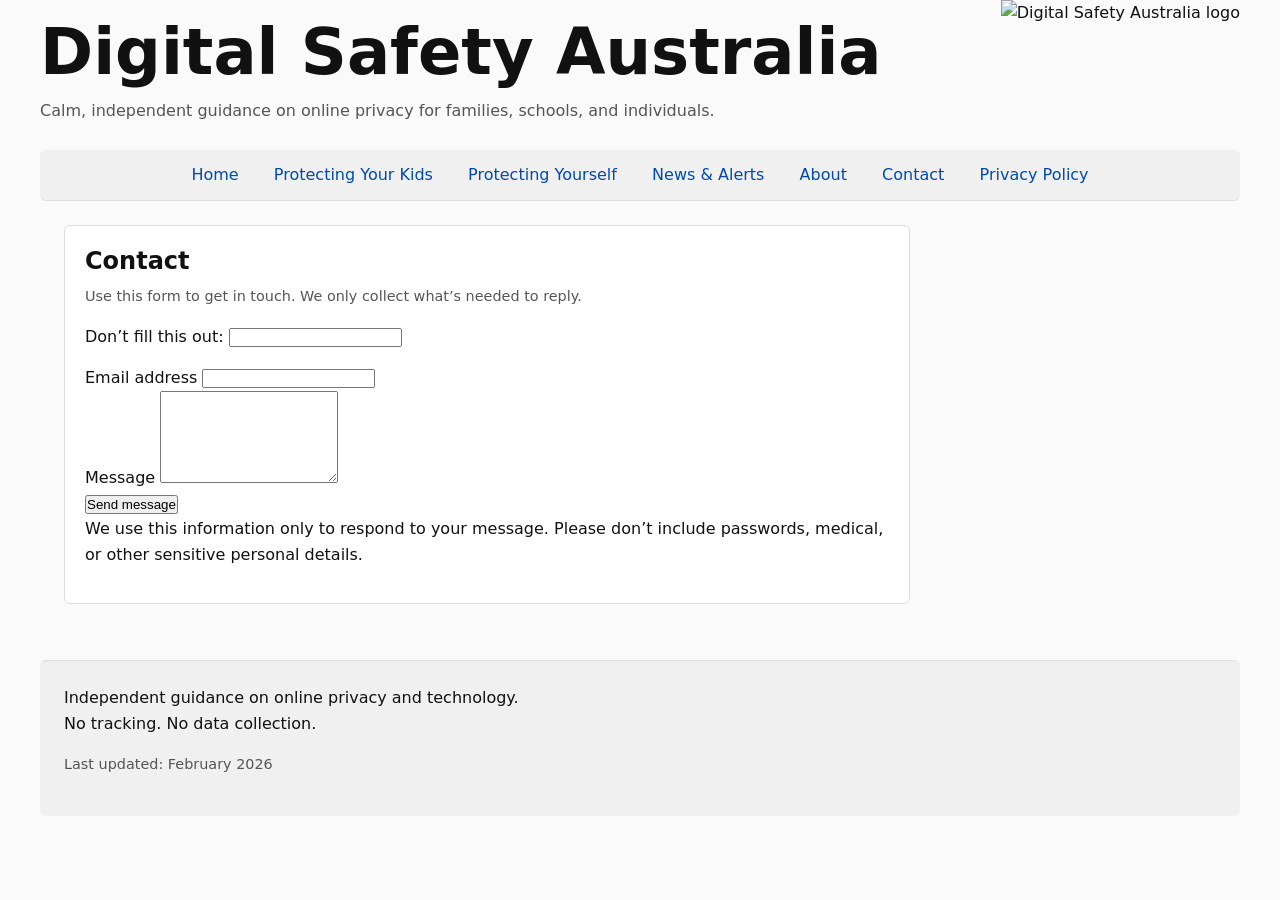
==== contact.html @ ab67b8bc "Create contact.html" ====
<!DOCTYPE html>
<html lang="en">
<head>
  <!-- Basic -->
  <meta charset="UTF-8">
  <title>My Website</title>
  <meta name="viewport" content="width=device-width, initial-scale=1">

  <!-- Privacy-friendly defaults -->
  <meta name="referrer" content="no-referrer">
  <meta name="robots" content="index, follow">

  <!-- Content Security Policy (works on GitHub Pages) -->
  <meta http-equiv="Content-Security-Policy"
        content="
          default-src 'self';
          img-src 'self' data:;
          style-src 'self' 'unsafe-inline';
          script-src 'self';
          object-src 'none';
          base-uri 'self';
          form-action 'self' https://*.netlify.app https://*.netlify.com;
          frame-ancestors 'none';
          upgrade-insecure-requests;
        ">

  <!-- Prevent MIME sniffing -->
  <meta http-equiv="X-Content-Type-Options" content="nosniff">

  <!-- Prevent clickjacking -->
  <meta http-equiv="X-Frame-Options" content="DENY">

  <!-- Disable overly invasive browser features -->
  <meta http-equiv="Permissions-Policy"
        content="camera=(), microphone=(), geolocation=(), payment=()">

  <!-- Basic styling (external assets) -->
  <link rel="stylesheet" href="styles.css">
</head>

<body>

  <header>
    <div class="header-text">
      <h1>Digital Safety Australia</h1>
      <p class="tagline">
        Calm, independent guidance on online privacy for families, schools, and individuals.
      </p>
    </div>

    <img 
      src="images/logo_1.png" 
      alt="Digital Safety Australia logo" 
      class="logo"
    >
  </header>


  <nav>
    <ul class="menu">
      <li><a href="index.html">Home</a></li>
      <li><a href="protecting_kids.html">Protecting Your Kids</a></li>
      <li><a href="protecting_yourself.html">Protecting Yourself</a></li>
      <li><a href="news_alerts.html">News & Alerts</a></li>
      <li><a href="about.html">About</a></li>
      <li><a href="contact.html">Contact</a></li>
      <li><a href="privacy_policy.html">Privacy Policy</a></li>
    </ul>
  </nav>

  <main class="home-layout">

<section class="contact-section">
  <h2>Contact</h2>

  <p class="muted">
    Use this form to get in touch. We only collect what’s needed to reply.
  </p>

  <form
    name="contact"
    method="POST"
    data-netlify="true"
    netlify-honeypot="bot-field"
  >
    <!-- Required for Netlify -->
    <input type="hidden" name="form-name" value="contact">

    <!-- Honeypot field (spam bots fill this, humans don’t) -->
    <p class="hidden">
      <label>
        Don’t fill this out:
        <input name="bot-field">
      </label>
    </p>

    <div class="form-field">
      <label for="email">Email address</label>
      <input
        type="email"
        id="email"
        name="email"
        required
        autocomplete="email"
      >
    </div>

    <div class="form-field">
      <label for="message">Message</label>
      <textarea
        id="message"
        name="message"
        rows="6"
        required
      ></textarea>
    </div>

    <button type="submit">Send message</button>
  </form>

  <p class="form-note">
    We use this information only to respond to your message.
    Please don’t include passwords, medical, or other sensitive personal details.
  </p>
</section>

  </main>

  <footer>
    <p>
      Independent guidance on online privacy and technology.<br>
      No tracking. No data collection.
    </p>
    <p class="muted">
      Last updated: February 2026
    </p>
  </footer>

</body>
</html>
---- styles.css ----
/* ================================
   1. CSS RESET / BASELINE
   ================================ */

/* Remove default browser spacing */
* {
  margin: 0;                 /* Remove default margins */
  padding: 0;                /* Remove default padding */
  box-sizing: border-box;    /* Include padding/border in width calculations */
}

/* Base document styles */
html {
  font-size: 16px;           /* Standard readable base size */
}

/* Global body styles */
body {
  font-family: system-ui, -apple-system, BlinkMacSystemFont, sans-serif;
  line-height: 1.6;          /* Comfortable reading line height */
  color: #111;               /* High-contrast text */
  background-color: #fafafa; /* Light neutral background */
}


/* ================================
   2. TYPOGRAPHY
   ================================ */

h1, h2, h3 {
  line-height: 1.3;          /* Tighter headings */
  margin-bottom: 0.5rem;     /* Space below headings */
}

p {
  margin-bottom: 1rem;       /* Space between paragraphs */
}

ul {
  list-style: none;          /* Remove bullet points */
}

a {
  color: #004aad;            /* Accessible blue */
  text-decoration: none;    /* Remove underline */
}

a:hover {
  text-decoration: underline; /* Restore underline on hover */
}

/* Muted helper class */
.muted {
  color: #555;               /* Softer text */
  font-size: 0.9rem;         /* Slightly smaller text */
}


/* ================================
   3. HEADER
   ================================ */


header {
  display: flex;                 /* Use flexbox to lay out header children */
  align-items: center;           /* Vertically center items (text + logo) */
  justify-content: space-between;/* Push text to left, logo to right */
  gap: 1.5rem;                   /* Space between text block and logo */
}

/* Group heading and tagline vertically */
.header-text {
  display: flex;                 /* Enable flex layout inside text group */
  flex-direction: column;        /* Stack h1 above tagline */
}

/* Remove default browser margin on h1 */
.header-text h1 {
  margin: 0;                     /* Prevent unwanted extra spacing */
  font-size: 4.0rem;             /* Heading font size */
}

/* Style the tagline text */
.tagline {
  margin-top: 0.25rem;           /* Small space below the heading */
  color: #555;                   /* Softer grey for secondary text */
}

/* Control logo size without distortion */
header img {
  height: 150px;                  /* Set logo height */
  width: auto;                   /* Keep correct aspect ratio */
}

/* Responsive: stack on small screens */
@media (max-width: 768px) {
  header {
    flex-direction: column;      /* Stack items vertically */
    text-align: center;          /* Center text */
  }

  header img {
    height: 150px;                /* Slightly smaller logo */
    margin-top: 0rem;            /* Space above logo */
    margin-bottom: 2rem;
  }
}



/* ================================
   4. NAVIGATION (FLEXBOX)
   ================================ */

nav {
  background-color: #f0f0f0; /* Light contrast bar */
  border-bottom: 1px solid #ddd;
}

/* Navigation list */
.menu {
  display: flex;             /* Enable Flexbox */
  justify-content: center;   /* Center items horizontally */
  align-items: center;       /* Align items vertically */
  gap: 1rem;                 /* Space between menu items */
  padding: 0.75rem 1rem;     /* Space around menu */
  flex-wrap: wrap;           /* Allow wrapping on small screens */
}

/* Navigation links */
.menu a {
  padding: 0.4rem 0.6rem;    /* Clickable area */
  border-radius: 4px;        /* Soft corners */
}

/* Hover/focus state */
.menu a:hover,
.menu a:focus {
  background-color: #e0e0e0; /* Visual feedback */
}


/* ================================
   5. MAIN LAYOUT (CSS GRID)
   ================================ */

/*
  Mobile-first:
  Single column by default
*/
main {
  display: grid;             /* Enable CSS Grid */
  grid-template-columns: 1fr;/* One column on mobile */
  gap: 1.5rem;               /* Space between sections */
  padding: 1.5rem;           /* Page padding */
}

/* Core content sections */
section {
  background-color: #ffffff;
  padding: 1.25rem;
  border-radius: 6px;
  border: 1px solid #ddd;
}

/* Sidebar / alerts */
aside {
  background-color: #fffbe6; /* Soft alert background */
  padding: 1.25rem;
  border-radius: 6px;
  border: 1px solid #e6d200;
}


/* ================================
   6. ARTICLE / LIST FLEX EXAMPLE
   ================================ */

/* Example: alert/news list inside aside */
aside ul {
  display: flex;             /* Flexbox for vertical stacking */
  flex-direction: column;    /* Stack items vertically */
  gap: 0.75rem;              /* Space between items */
}


/* ================================
   7. TABLET LAYOUT
   ================================ */

@media (min-width: 768px) {

  /* Two-column layout:
     main content + sidebar */
  main {
    grid-template-columns: 3fr 1fr; /* Content wider than aside */
    align-items: start;             /* Align columns to top */
  }

  /* Ensure aside sits to the right */
  aside {
    grid-column: 2;                 /* Place in second column */
  }
}


/* ================================
   8. DESKTOP LAYOUT
   ================================ */

@media (min-width: 1024px) {

  body {
    max-width: 1200px;        /* Limit line length */
    margin: 0 auto;           /* Center site */
  }

  header,
  nav,
  footer {
    border-radius: 6px;       /* Slight polish on large screens */
  }
}


/* ================================
   9. FOOTER
   ================================ */

footer {
  margin-top: 2rem;           /* Space above footer */
  padding: 1.5rem;
  background-color: #f0f0f0;
  border-top: 1px solid #ddd;
}
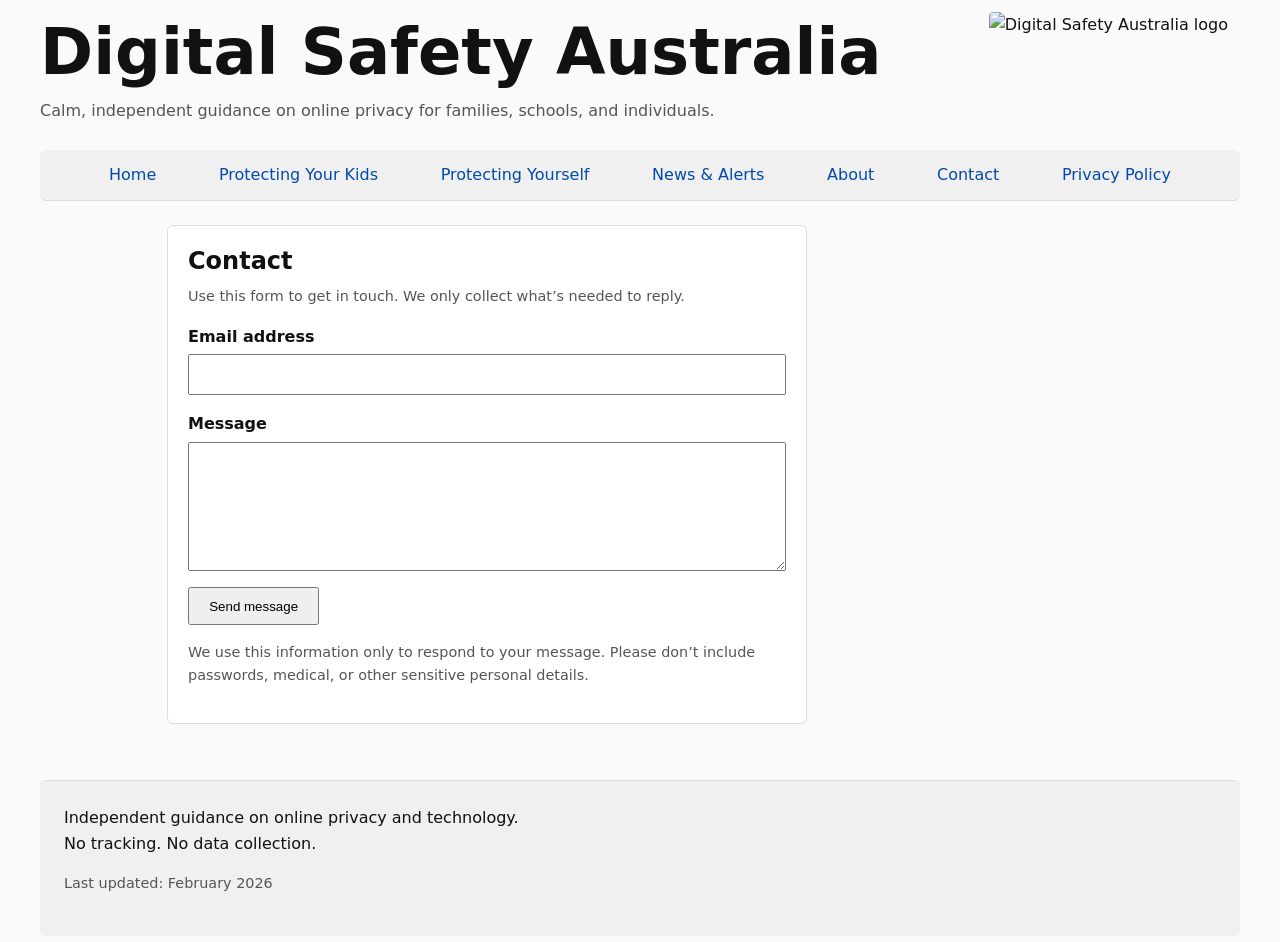
==== commit 1657d657: "Update contact.html" ====
--- a/contact.html
+++ b/contact.html
@@ -19,7 +19,7 @@
           script-src 'self';
           object-src 'none';
           base-uri 'self';
-          form-action 'self' https://*.netlify.app https://*.netlify.com;
+          form-action 'self';
           frame-ancestors 'none';
           upgrade-insecure-requests;
         ">
--- a/styles.css
+++ b/styles.css
@@ -1,25 +1,64 @@
+/* ================================
+   0. COLOR SYSTEM (AUTO DAY / NIGHT)
+   ================================ */
+
+/* Light mode (default) */
+:root {
+  --bg-body: #fafafa;
+  --bg-surface: #ffffff;
+  --bg-nav: #f0f0f0;
+  --bg-aside: #fffbe6;
+
+  --text-main: #111111;
+  --text-muted: #555555;
+  --link-color: #004aad;
+
+  --border-light: #dddddd;
+  --border-accent: #e6d200;
+}
+
+/* Dark mode (auto via OS setting) */
+@media (prefers-color-scheme: dark) {
+  :root {
+    --bg-body: #0f172a;
+    --bg-surface: #1e293b;
+    --bg-nav: #020617;
+    --bg-aside: #1e293b;
+
+    --text-main: #e5e7eb;
+    --text-muted: #9ca3af;
+    --link-color: #60a5fa;
+
+    --border-light: #334155;
+    --border-accent: #475569;
+  }
+}
+
+/* Optional smooth transition */
+* {
+  transition: background-color 0.25s ease, color 0.25s ease, border-color 0.25s ease;
+}
+
+
 /* ================================
    1. CSS RESET / BASELINE
    ================================ */
 
-/* Remove default browser spacing */
 * {
-  margin: 0;                 /* Remove default margins */
-  padding: 0;                /* Remove default padding */
-  box-sizing: border-box;    /* Include padding/border in width calculations */
-}
-
-/* Base document styles */
+  margin: 0;
+  padding: 0;
+  box-sizing: border-box;
+}
+
 html {
-  font-size: 16px;           /* Standard readable base size */
-}
-
-/* Global body styles */
+  font-size: 16px;
+}
+
 body {
   font-family: system-ui, -apple-system, BlinkMacSystemFont, sans-serif;
-  line-height: 1.6;          /* Comfortable reading line height */
-  color: #111;               /* High-contrast text */
-  background-color: #fafafa; /* Light neutral background */
+  line-height: 1.6;
+  color: var(--text-main);
+  background-color: var(--bg-body);
 }
 
 
@@ -28,31 +67,30 @@
    ================================ */
 
 h1, h2, h3 {
-  line-height: 1.3;          /* Tighter headings */
-  margin-bottom: 0.5rem;     /* Space below headings */
+  line-height: 1.3;
+  margin-bottom: 0.5rem;
 }
 
 p {
-  margin-bottom: 1rem;       /* Space between paragraphs */
+  margin-bottom: 1rem;
 }
 
 ul {
-  list-style: none;          /* Remove bullet points */
+  list-style: none;
 }
 
 a {
-  color: #004aad;            /* Accessible blue */
-  text-decoration: none;    /* Remove underline */
+  color: var(--link-color);
+  text-decoration: none;
 }
 
 a:hover {
-  text-decoration: underline; /* Restore underline on hover */
-}
-
-/* Muted helper class */
+  text-decoration: underline;
+}
+
 .muted {
-  color: #555;               /* Softer text */
-  font-size: 0.9rem;         /* Slightly smaller text */
+  color: var(--text-muted);
+  font-size: 0.9rem;
 }
 
 
@@ -60,83 +98,74 @@
    3. HEADER
    ================================ */
 
-
 header {
-  display: flex;                 /* Use flexbox to lay out header children */
-  align-items: center;           /* Vertically center items (text + logo) */
-  justify-content: space-between;/* Push text to left, logo to right */
-  gap: 1.5rem;                   /* Space between text block and logo */
-}
-
-/* Group heading and tagline vertically */
+  display: flex;
+  align-items: center;
+  justify-content: space-between;
+  gap: 1.5rem;
+}
+
 .header-text {
-  display: flex;                 /* Enable flex layout inside text group */
-  flex-direction: column;        /* Stack h1 above tagline */
-}
-
-/* Remove default browser margin on h1 */
+  display: flex;
+  flex-direction: column;
+}
+
 .header-text h1 {
-  margin: 0;                     /* Prevent unwanted extra spacing */
-  font-size: 4.0rem;             /* Heading font size */
-}
-
-/* Style the tagline text */
+  margin: 0;
+  font-size: 4rem;
+}
+
 .tagline {
-  margin-top: 0.25rem;           /* Small space below the heading */
-  color: #555;                   /* Softer grey for secondary text */
-}
-
-/* Control logo size without distortion */
+  margin-top: 0.25rem;
+  color: var(--text-muted);
+}
+
 header img {
-  height: 150px;                  /* Set logo height */
-  width: auto;                   /* Keep correct aspect ratio */
-}
-
-/* Responsive: stack on small screens */
+  height: 150px;
+  width: auto;
+  border-radius: 1rem;
+  padding: 0.75rem;  
+  mix-blend-mode: multiply;
+}
+
 @media (max-width: 768px) {
   header {
-    flex-direction: column;      /* Stack items vertically */
-    text-align: center;          /* Center text */
+    flex-direction: column;
+    text-align: center;
   }
 
   header img {
-    height: 150px;                /* Slightly smaller logo */
-    margin-top: 0rem;            /* Space above logo */
+    height: 150px;
     margin-bottom: 2rem;
   }
 }
 
 
-
 /* ================================
    4. NAVIGATION (FLEXBOX)
    ================================ */
 
 nav {
-  background-color: #f0f0f0; /* Light contrast bar */
-  border-bottom: 1px solid #ddd;
-}
-
-/* Navigation list */
+  background-color: var(--bg-nav);
+  border-bottom: 1px solid var(--border-light);
+}
+
 .menu {
-  display: flex;             /* Enable Flexbox */
-  justify-content: center;   /* Center items horizontally */
-  align-items: center;       /* Align items vertically */
-  gap: 1rem;                 /* Space between menu items */
-  padding: 0.75rem 1rem;     /* Space around menu */
-  flex-wrap: wrap;           /* Allow wrapping on small screens */
-}
-
-/* Navigation links */
+  display: flex;
+  justify-content: space-evenly;
+  align-items: center;
+  padding: 0.75rem 1rem;
+  flex-wrap: wrap;
+}
+
 .menu a {
-  padding: 0.4rem 0.6rem;    /* Clickable area */
-  border-radius: 4px;        /* Soft corners */
-}
-
-/* Hover/focus state */
+  padding: 0.4rem 0.6rem;
+  border-radius: 4px;
+}
+
 .menu a:hover,
 .menu a:focus {
-  background-color: #e0e0e0; /* Visual feedback */
+  background-color: var(--border-light);
 }
 
 
@@ -144,31 +173,25 @@
    5. MAIN LAYOUT (CSS GRID)
    ================================ */
 
-/*
-  Mobile-first:
-  Single column by default
-*/
 main {
-  display: grid;             /* Enable CSS Grid */
-  grid-template-columns: 1fr;/* One column on mobile */
-  gap: 1.5rem;               /* Space between sections */
-  padding: 1.5rem;           /* Page padding */
-}
-
-/* Core content sections */
+  display: grid;
+  grid-template-columns: 1fr;
+  gap: 1.5rem;
+  padding: 1.5rem;
+}
+
 section {
-  background-color: #ffffff;
+  background-color: var(--bg-surface);
   padding: 1.25rem;
   border-radius: 6px;
-  border: 1px solid #ddd;
-}
-
-/* Sidebar / alerts */
+  border: 1px solid var(--border-light);
+}
+
 aside {
-  background-color: #fffbe6; /* Soft alert background */
+  background-color: var(--bg-aside);
   padding: 1.25rem;
   border-radius: 6px;
-  border: 1px solid #e6d200;
+  border: 1px solid var(--border-accent);
 }
 
 
@@ -176,11 +199,10 @@
    6. ARTICLE / LIST FLEX EXAMPLE
    ================================ */
 
-/* Example: alert/news list inside aside */
 aside ul {
-  display: flex;             /* Flexbox for vertical stacking */
-  flex-direction: column;    /* Stack items vertically */
-  gap: 0.75rem;              /* Space between items */
+  display: flex;
+  flex-direction: column;
+  gap: 0.75rem;
 }
 
 
@@ -189,17 +211,13 @@
    ================================ */
 
 @media (min-width: 768px) {
-
-  /* Two-column layout:
-     main content + sidebar */
   main {
-    grid-template-columns: 3fr 1fr; /* Content wider than aside */
-    align-items: start;             /* Align columns to top */
-  }
-
-  /* Ensure aside sits to the right */
+    grid-template-columns: 3fr 1fr;
+    align-items: start;
+  }
+
   aside {
-    grid-column: 2;                 /* Place in second column */
+    grid-column: 2;
   }
 }
 
@@ -211,16 +229,70 @@
 @media (min-width: 1024px) {
 
   body {
-    max-width: 1200px;        /* Limit line length */
-    margin: 0 auto;           /* Center site */
+    max-width: 1200px;
+    margin: 0 auto;
   }
 
   header,
   nav,
   footer {
-    border-radius: 6px;       /* Slight polish on large screens */
-  }
-}
+    border-radius: 6px;
+  }
+}
+
+
+/* =========================
+   Contact Form
+   ========================= */
+
+.contact-section {
+  max-width: 640px;
+  margin: 0 auto;
+}
+
+.contact-section h2 {
+  margin-bottom: 0.5rem;
+}
+
+.form-field {
+  display: flex;
+  flex-direction: column;
+  margin-bottom: 1rem;
+}
+
+.form-field label {
+  margin-bottom: 0.3rem;
+  font-weight: 600;
+}
+
+.form-field input,
+.form-field textarea {
+  padding: 0.6rem;
+  font-size: 1rem;
+}
+
+.contact-section button {
+  padding: 0.6rem 1.2rem;
+  cursor: pointer;
+}
+
+.hidden {
+  display: none;
+}
+
+.form-note {
+  margin-top: 1rem;
+  font-size: 0.9rem;
+  color: #555;
+}
+
+input:focus,
+textarea:focus,
+button:focus {
+  outline: 2px solid #005fcc;
+  outline-offset: 2px;
+}
+
 
 
 /* ================================
@@ -228,9 +300,9 @@
    ================================ */
 
 footer {
-  margin-top: 2rem;           /* Space above footer */
+  margin-top: 2rem;
   padding: 1.5rem;
-  background-color: #f0f0f0;
-  border-top: 1px solid #ddd;
-}
-
+  background-color: var(--bg-nav);
+  border-top: 1px solid var(--border-light);
+}
+
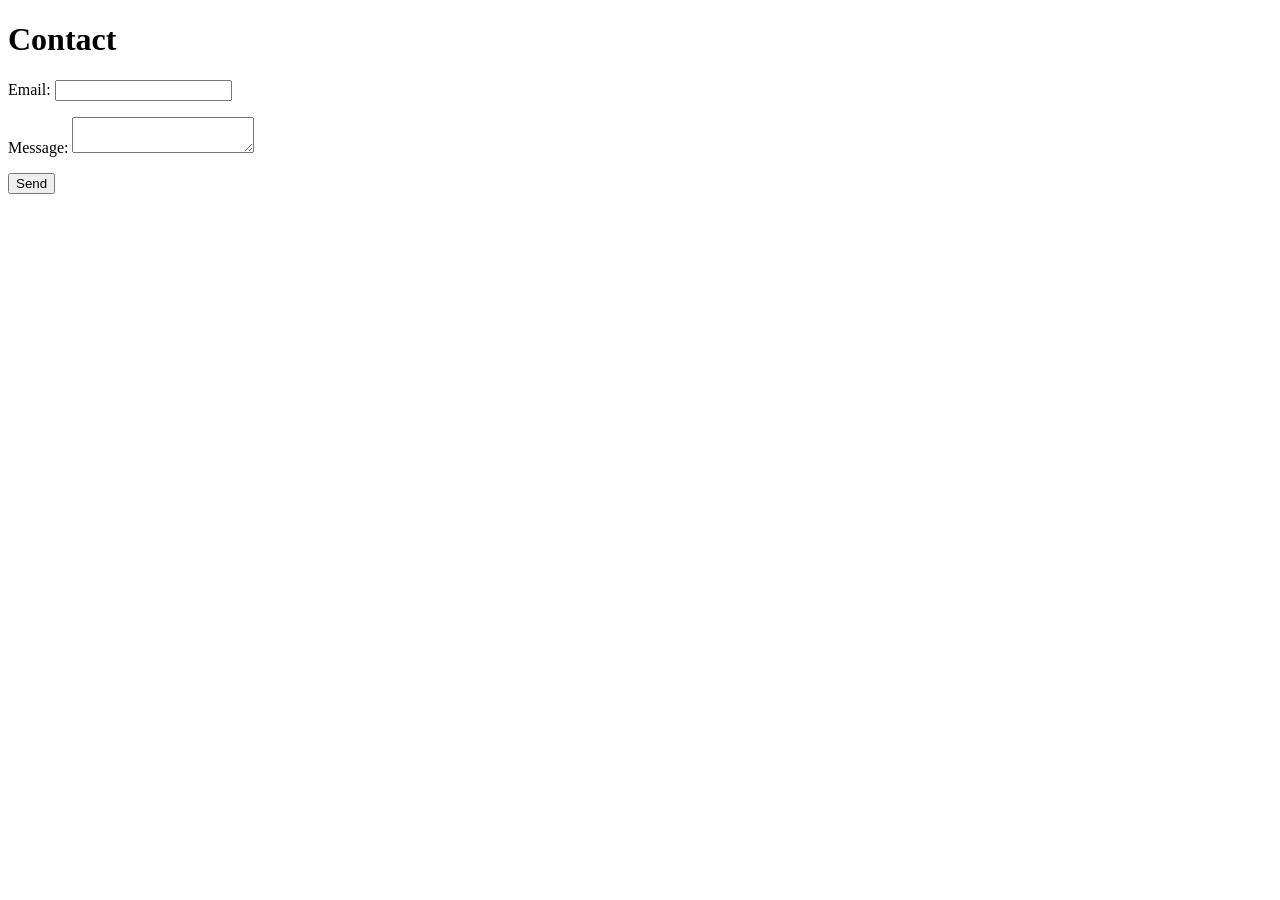
==== commit 6a56c0e6: "Update contact.html" ====
--- a/contact.html
+++ b/contact.html
@@ -1,81 +1,14 @@
 <!DOCTYPE html>
 <html lang="en">
 <head>
-  <!-- Basic -->
   <meta charset="UTF-8">
-  <title>My Website</title>
+  <title>Netlify Form Test</title>
   <meta name="viewport" content="width=device-width, initial-scale=1">
-
-  <!-- Privacy-friendly defaults -->
-  <meta name="referrer" content="no-referrer">
-  <meta name="robots" content="index, follow">
-
-  <!-- Content Security Policy (works on GitHub Pages) -->
-  <meta http-equiv="Content-Security-Policy"
-        content="
-          default-src 'self';
-          img-src 'self' data:;
-          style-src 'self' 'unsafe-inline';
-          script-src 'self';
-          object-src 'none';
-          base-uri 'self';
-          form-action 'self';
-          frame-ancestors 'none';
-          upgrade-insecure-requests;
-        ">
-
-  <!-- Prevent MIME sniffing -->
-  <meta http-equiv="X-Content-Type-Options" content="nosniff">
-
-  <!-- Prevent clickjacking -->
-  <meta http-equiv="X-Frame-Options" content="DENY">
-
-  <!-- Disable overly invasive browser features -->
-  <meta http-equiv="Permissions-Policy"
-        content="camera=(), microphone=(), geolocation=(), payment=()">
-
-  <!-- Basic styling (external assets) -->
-  <link rel="stylesheet" href="styles.css">
 </head>
 
 <body>
 
-  <header>
-    <div class="header-text">
-      <h1>Digital Safety Australia</h1>
-      <p class="tagline">
-        Calm, independent guidance on online privacy for families, schools, and individuals.
-      </p>
-    </div>
-
-    <img 
-      src="images/logo_1.png" 
-      alt="Digital Safety Australia logo" 
-      class="logo"
-    >
-  </header>
-
-
-  <nav>
-    <ul class="menu">
-      <li><a href="index.html">Home</a></li>
-      <li><a href="protecting_kids.html">Protecting Your Kids</a></li>
-      <li><a href="protecting_yourself.html">Protecting Yourself</a></li>
-      <li><a href="news_alerts.html">News & Alerts</a></li>
-      <li><a href="about.html">About</a></li>
-      <li><a href="contact.html">Contact</a></li>
-      <li><a href="privacy_policy.html">Privacy Policy</a></li>
-    </ul>
-  </nav>
-
-  <main class="home-layout">
-
-<section class="contact-section">
-  <h2>Contact</h2>
-
-  <p class="muted">
-    Use this form to get in touch. We only collect what’s needed to reply.
-  </p>
+  <h1>Contact</h1>
 
   <form
     name="contact"
@@ -83,58 +16,33 @@
     data-netlify="true"
     netlify-honeypot="bot-field"
   >
-    <!-- Required for Netlify -->
+    <!-- Required hidden input -->
     <input type="hidden" name="form-name" value="contact">
 
-    <!-- Honeypot field (spam bots fill this, humans don’t) -->
-    <p class="hidden">
+    <!-- Honeypot -->
+    <p hidden>
       <label>
         Don’t fill this out:
         <input name="bot-field">
       </label>
     </p>
 
-    <div class="form-field">
-      <label for="email">Email address</label>
-      <input
-        type="email"
-        id="email"
-        name="email"
-        required
-        autocomplete="email"
-      >
-    </div>
+    <p>
+      <label>
+        Email:
+        <input type="email" name="email" required>
+      </label>
+    </p>
 
-    <div class="form-field">
-      <label for="message">Message</label>
-      <textarea
-        id="message"
-        name="message"
-        rows="6"
-        required
-      ></textarea>
-    </div>
+    <p>
+      <label>
+        Message:
+        <textarea name="message" required></textarea>
+      </label>
+    </p>
 
-    <button type="submit">Send message</button>
+    <button type="submit">Send</button>
   </form>
-
-  <p class="form-note">
-    We use this information only to respond to your message.
-    Please don’t include passwords, medical, or other sensitive personal details.
-  </p>
-</section>
-
-  </main>
-
-  <footer>
-    <p>
-      Independent guidance on online privacy and technology.<br>
-      No tracking. No data collection.
-    </p>
-    <p class="muted">
-      Last updated: February 2026
-    </p>
-  </footer>
 
 </body>
 </html>
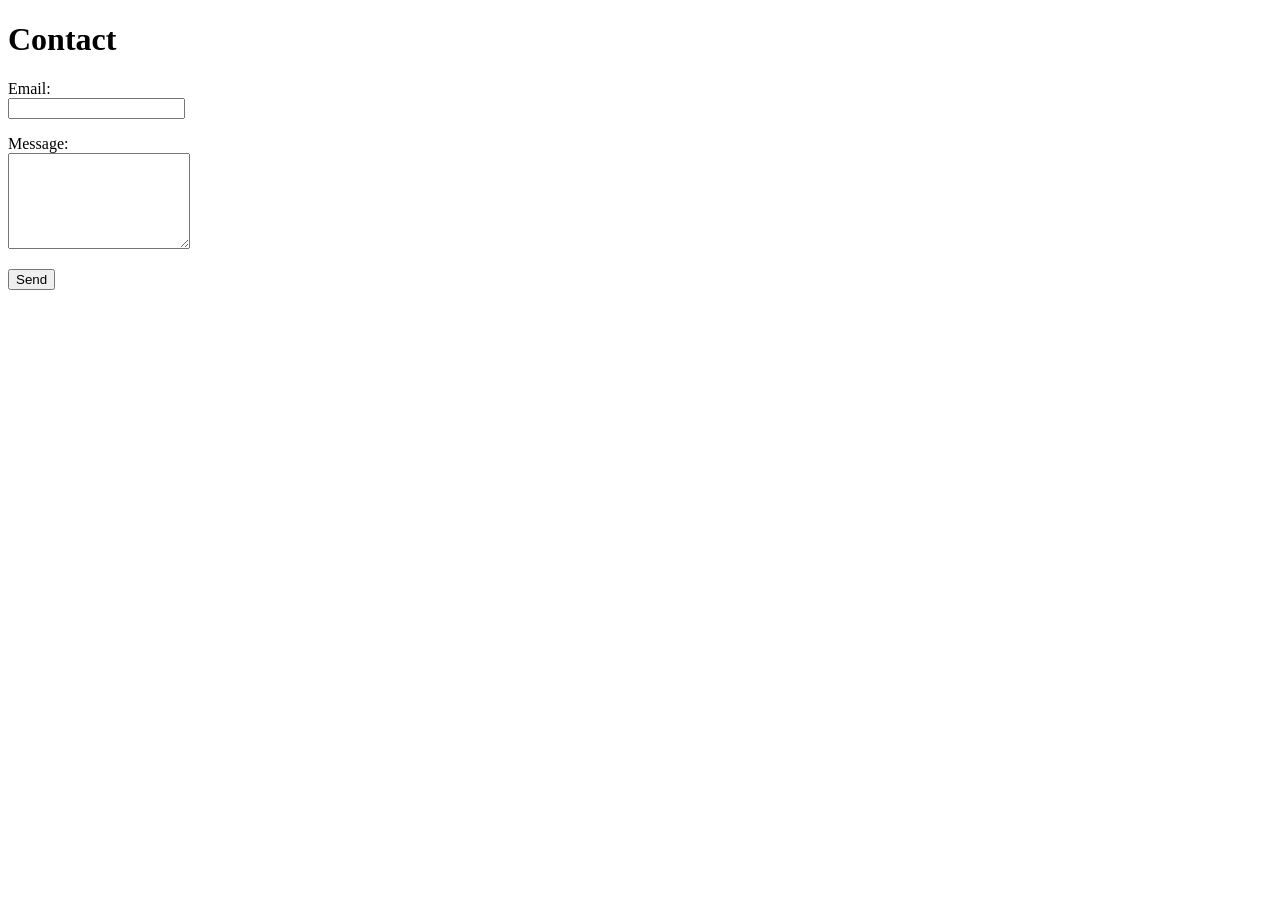
==== commit 0696c624: "Update contact.html" ====
--- a/contact.html
+++ b/contact.html
@@ -4,6 +4,20 @@
   <meta charset="UTF-8">
   <title>Netlify Form Test</title>
   <meta name="viewport" content="width=device-width, initial-scale=1">
+
+  <!-- Content Security Policy (Netlify Forms compatible) -->
+  <meta http-equiv="Content-Security-Policy"
+    content="
+      default-src 'self';
+      img-src 'self' data:;
+      style-src 'self' 'unsafe-inline';
+      script-src 'self';
+      object-src 'none';
+      base-uri 'self';
+      form-action 'self' https://digitalsafety.netlify.app https://*.netlify.app https://*.netlify.com;
+      frame-ancestors 'none';
+      upgrade-insecure-requests;
+    ">
 </head>
 
 <body>
@@ -16,10 +30,10 @@
     data-netlify="true"
     netlify-honeypot="bot-field"
   >
-    <!-- Required hidden input -->
+    <!-- Required hidden input for Netlify -->
     <input type="hidden" name="form-name" value="contact">
 
-    <!-- Honeypot -->
+    <!-- Honeypot (spam protection) -->
     <p hidden>
       <label>
         Don’t fill this out:
@@ -29,15 +43,15 @@
 
     <p>
       <label>
-        Email:
-        <input type="email" name="email" required>
+        Email:<br>
+        <input type="email" name="email" required autocomplete="email">
       </label>
     </p>
 
     <p>
       <label>
-        Message:
-        <textarea name="message" required></textarea>
+        Message:<br>
+        <textarea name="message" required rows="6"></textarea>
       </label>
     </p>
 
@@ -46,3 +60,4 @@
 
 </body>
 </html>
+
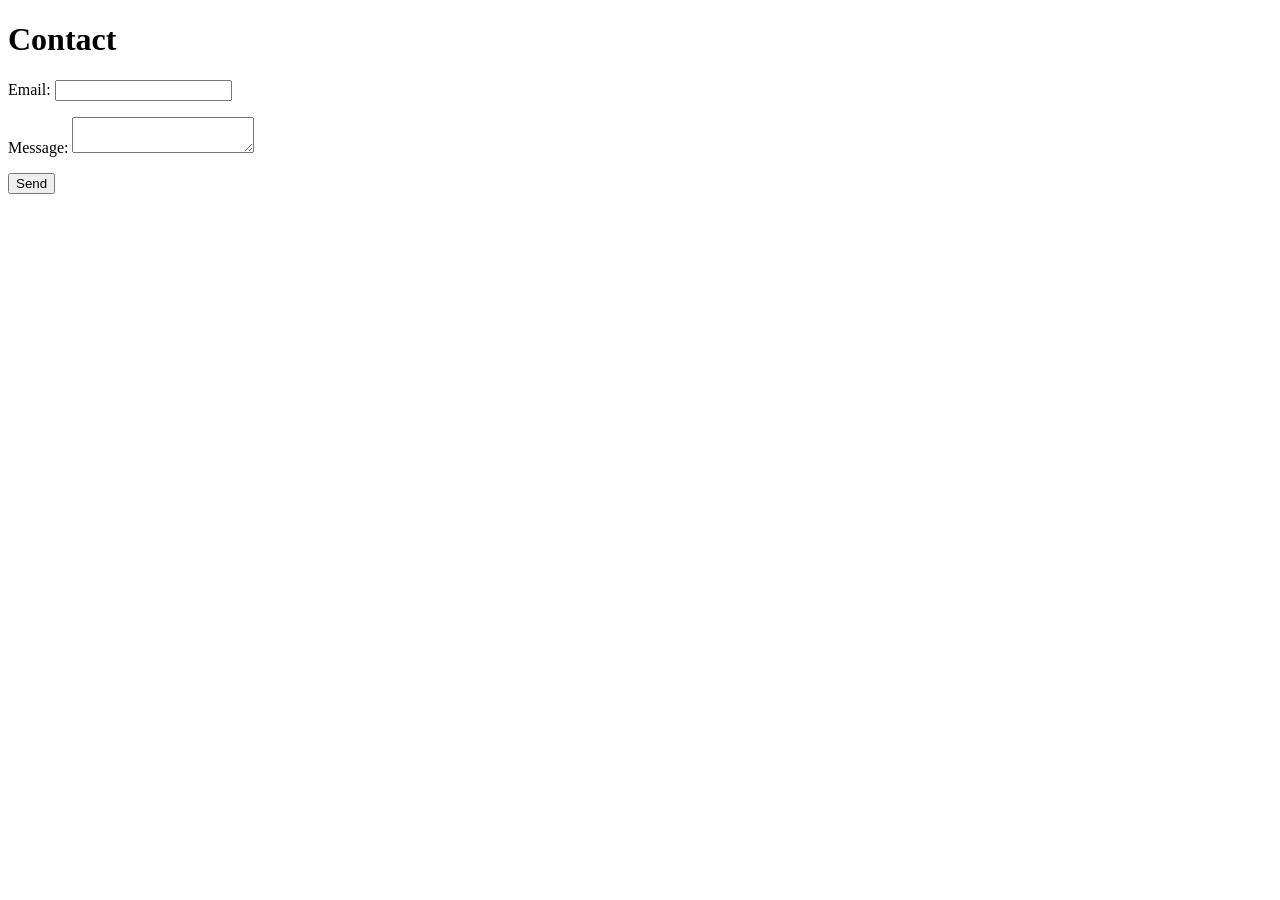
==== commit 71ae5990: "Update contact.html" ====
--- a/contact.html
+++ b/contact.html
@@ -4,54 +4,24 @@
   <meta charset="UTF-8">
   <title>Netlify Form Test</title>
   <meta name="viewport" content="width=device-width, initial-scale=1">
-
-  <!-- Content Security Policy (Netlify Forms compatible) -->
-  <meta http-equiv="Content-Security-Policy"
-    content="
-      default-src 'self';
-      img-src 'self' data:;
-      style-src 'self' 'unsafe-inline';
-      script-src 'self';
-      object-src 'none';
-      base-uri 'self';
-      form-action 'self' https://digitalsafety.netlify.app https://*.netlify.app https://*.netlify.com;
-      frame-ancestors 'none';
-      upgrade-insecure-requests;
-    ">
 </head>
 
 <body>
 
   <h1>Contact</h1>
 
-  <form
-    name="contact"
-    method="POST"
-    data-netlify="true"
-    netlify-honeypot="bot-field"
-  >
-    <!-- Required hidden input for Netlify -->
+  <form name="contact" method="POST" data-netlify="true">
     <input type="hidden" name="form-name" value="contact">
 
-    <!-- Honeypot (spam protection) -->
-    <p hidden>
-      <label>
-        Don’t fill this out:
-        <input name="bot-field">
+    <p>
+      <label>Email:
+        <input type="email" name="email" required>
       </label>
     </p>
 
     <p>
-      <label>
-        Email:<br>
-        <input type="email" name="email" required autocomplete="email">
-      </label>
-    </p>
-
-    <p>
-      <label>
-        Message:<br>
-        <textarea name="message" required rows="6"></textarea>
+      <label>Message:
+        <textarea name="message" required></textarea>
       </label>
     </p>
 
@@ -60,4 +30,3 @@
 
 </body>
 </html>
-
